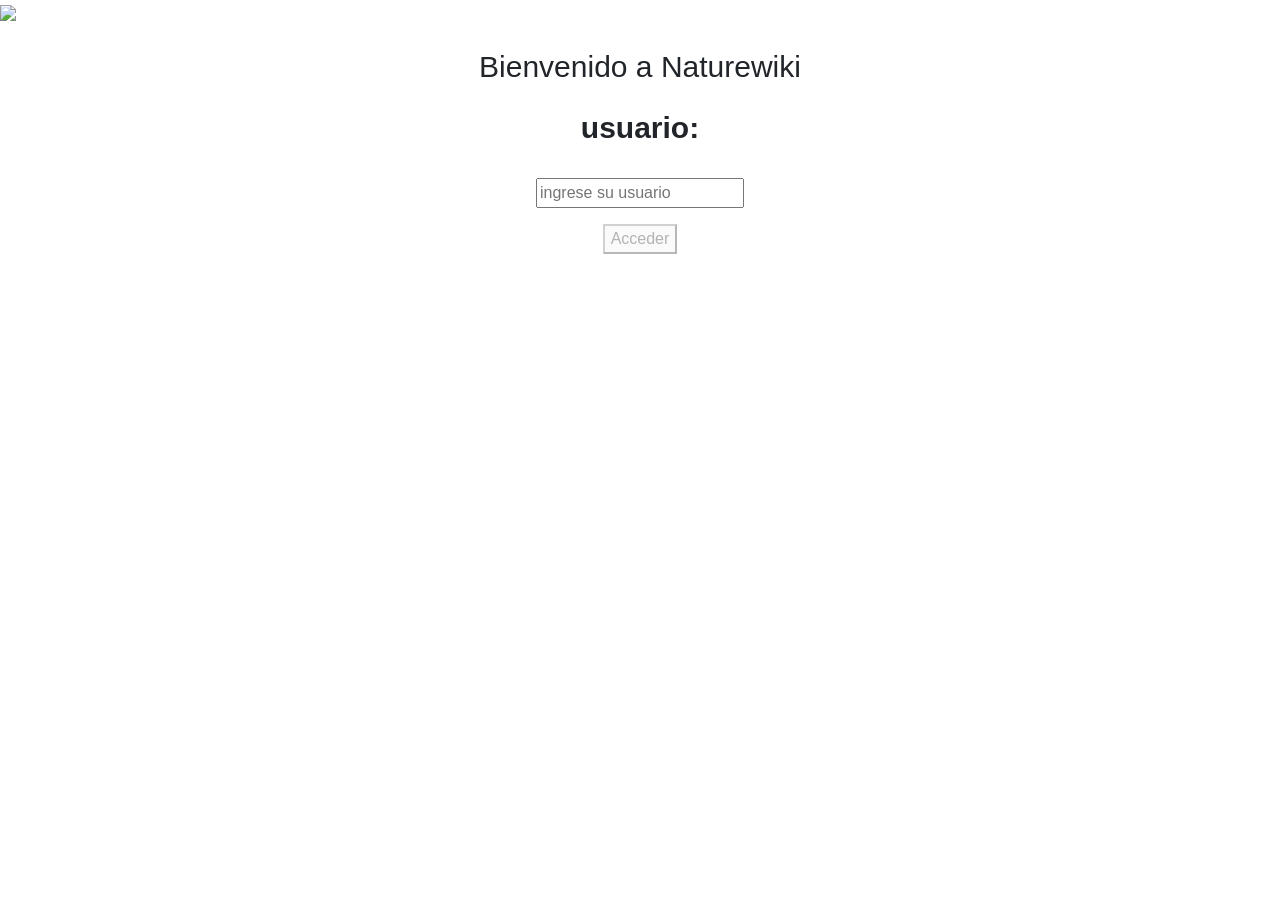
==== index.html @ 23afddbb "Add files via upload" ====
<!DOCTYPE html>
<!--
Click nbfs://nbhost/SystemFileSystem/Templates/Licenses/license-default.txt to change this license
Click nbfs://nbhost/SystemFileSystem/Templates/JSP_Servlet/Html.html to edit this template
-->
<html>
    <head>
        <title> WIKI nature</title>
        <meta charset="UTF-8">
        <meta name="viewport" content="width=device-width, initial-scale=1.0">
        
        <link rel="stylesheet" href="https://cdn.jsdelivr.net/npm/bootstrap@4.1.3/dist/css/bootstrap.min.css" integrity="sha384-MCw98/SFnGE8fJT3GXwEOngsV7Zt27NXFoaoApmYm81iuXoPkFOJwJ8ERdknLPMO" crossorigin="anonymous"/>
<link href="css/style2.css" rel="stylesheet" type="text/css"/>
    </head>
    <body>
        <div  class ="contenedor" id="principal">
            <div id ="imagen">
                <img src="images/desktop-wallpaper-nature-background-super-high-resolution-nature.jpg" class="imagen"/>
                <p style="margin-top: 20px;text-align: center; font-size:30px">
                    Bienvenido a Naturewiki</p>
                <div class="form-group" style="text-align: center;">
                    <label style="font-weight: bold ; font-size:30px" >usuario:</label>
                    <p style="margin-top: 20px;text-align: center">
                    <input class="form-group" id="Usuario" type="text" name="txtnom" placeholder="ingrese su usuario" style="display: block; margin-left: auto; margin-right: auto;" />
                    <button id="Acceso" disabled >Acceder</button>
                </div>
            </div>
        </div>
       <script>
    const inputUsuario = document.getElementById("Usuario");
    const botonAcceder = document.getElementById("Acceso");
    
    inputUsuario.addEventListener("input", function() {
        if (inputUsuario.value.trim().length > 0) {
            botonAcceder.disabled = false;
        } else {
            botonAcceder.disabled = true;
        }
    });

    botonAcceder.addEventListener("click", function() {
       
        window.location.href = "inicio.html"; 
    });
</script>
        
    </body>  
</html>
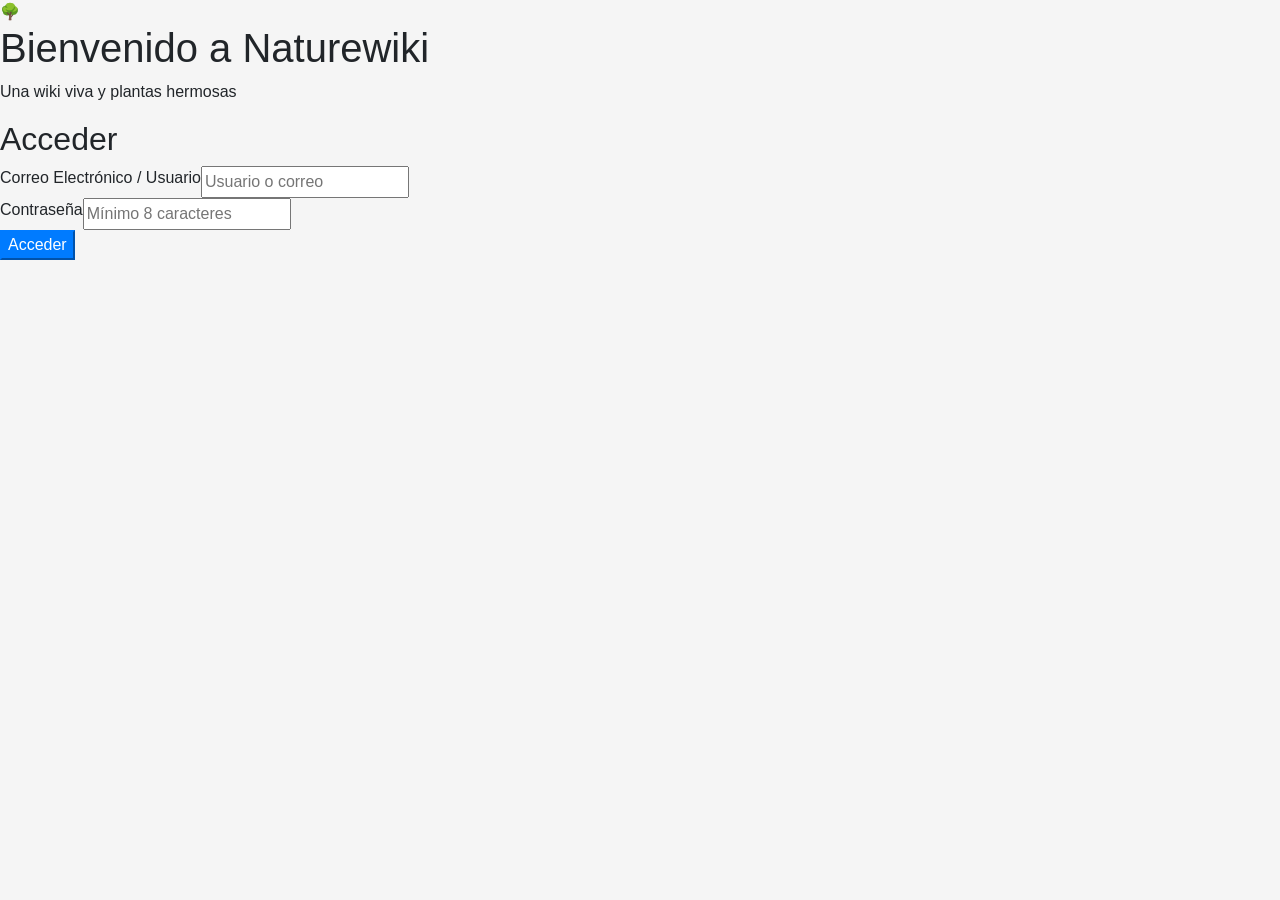
==== commit 26c68990: "Add files via upload" ====
--- a/index.html
+++ b/index.html
@@ -3,49 +3,79 @@
 Click nbfs://nbhost/SystemFileSystem/Templates/Licenses/license-default.txt to change this license
 Click nbfs://nbhost/SystemFileSystem/Templates/JSP_Servlet/Html.html to edit this template
 -->
-<html>
-    <head>
-        <title> WIKI nature</title>
-        <meta charset="UTF-8">
-        <meta name="viewport" content="width=device-width, initial-scale=1.0">
+
+<html lang="es">
+         <head>
+    <meta charset="UTF-8">
+    <meta name="viewport" content="width=device-width, initial-scale=1.0">
+    <title>Naturewiki - Acceder</title>
+    <link href="css/style2.css" rel="stylesheet" type="text/css"/>
+    <link rel="stylesheet" href="https://cdn.jsdelivr.net/npm/bootstrap@4.1.3/dist/css/bootstrap.min.css" integrity="sha384-MCw98/SFnGE8fJT3GXwEOngsV7Zt27NXFoaoApmYm81iuXoPkFOJwJ8ERdknLPMO" crossorigin="anonymous"/>
+</head>
+
+<body>
+    <div class="contenedor"> 
         
-        <link rel="stylesheet" href="https://cdn.jsdelivr.net/npm/bootstrap@4.1.3/dist/css/bootstrap.min.css" integrity="sha384-MCw98/SFnGE8fJT3GXwEOngsV7Zt27NXFoaoApmYm81iuXoPkFOJwJ8ERdknLPMO" crossorigin="anonymous"/>
-<link href="css/style2.css" rel="stylesheet" type="text/css"/>
-    </head>
-    <body>
-        <div  class ="contenedor" id="principal">
-            <div id ="imagen">
-                <img src="images/desktop-wallpaper-nature-background-super-high-resolution-nature.jpg" class="imagen"/>
-                <p style="margin-top: 20px;text-align: center; font-size:30px">
-                    Bienvenido a Naturewiki</p>
-                <div class="form-group" style="text-align: center;">
-                    <label style="font-weight: bold ; font-size:30px" >usuario:</label>
-                    <p style="margin-top: 20px;text-align: center">
-                    <input class="form-group" id="Usuario" type="text" name="txtnom" placeholder="ingrese su usuario" style="display: block; margin-left: auto; margin-right: auto;" />
-                    <button id="Acceso" disabled >Acceder</button>
+        <header class="content">
+            <span class="logo" aria-hidden="true"
+                  >🌳</span>
+            <h1>Bienvenido a Naturewiki</h1>
+            <p>Una wiki viva y plantas hermosas</p>
+        </header>
+
+        <main class="sign">
+            <h2>Acceder</h2>
+            
+            <form id="loginForm" action="#" method="POST"> 
+                
+                <div class="input-group"> 
+                    <label for="inputUsuario">Correo Electrónico / Usuario</label>
+                    <input 
+                        type="text" 
+                        id="inputUsuario" 
+                        placeholder="Usuario o correo" 
+                        required 
+                        oninput="validarAcceso()" 
+                    >
                 </div>
-            </div>
-        </div>
-       <script>
-    const inputUsuario = document.getElementById("Usuario");
-    const botonAcceder = document.getElementById("Acceso");
+                
+                <div class="input-group"> 
+                    <label for="inputPassword">Contraseña</label>
+                    <input 
+                        type="password" 
+                        id="inputPassword" 
+                        placeholder="Mínimo 8 caracteres" 
+                        required
+                    >
+                </div>
+                
+                <button type="submit" id="botonAcceso" disabled class="btn-primary">
+                    Acceder
+                </button>
+                
+            </form>
+            
+        </main>
+    </div>
     
-    inputUsuario.addEventListener("input", function() {
-        if (inputUsuario.value.trim().length > 0) {
-            botonAcceder.disabled = false;
-        } else {
-            botonAcceder.disabled = true;
+    <script>
+        
+        const inputUsuario = document.getElementById("inputUsuario");
+        const botonAcceso = document.getElementById("botonAcceso");
+        function validarAcceso() {
+            botonAcceso.disabled = inputUsuario.value.trim().length === 0;
         }
-    });
-
-    botonAcceder.addEventListener("click", function() {
-       
-        window.location.href = "inicio.html"; 
-    });
-</script>
+        inputUsuario.addEventListener("input", validarAcceso);
+        botonAcceso.addEventListener("click", function(event) {
+            event.preventDefault();  
+            
+                        window.location.href = "inicio.html"; 
+        });
+        document.addEventListener('DOMContentLoaded', validarAcceso);
         
-    </body>  
+        
+    </script>
+</body>
 </html>
 
 
-
--- a/css/style2.css
+++ b/css/style2.css
@@ -0,0 +1,141 @@
+/*
+Click nbfs://nbhost/SystemFileSystem/Templates/Licenses/license-default.txt to change this license
+Click nbfs://nbhost/SystemFileSystem/Templates/JSP_Servlet/CascadeStyleSheet.css to edit this template
+*/
+/* 
+    Created on : 25/10/2025, 10:14:02 a. m.
+    Author     : samir
+*/
+.contenedor{
+    background-color: whitesmoke;
+   background-position: center center;
+    background-size: cover;
+    background-repeat: no-repeat;
+    height: 100vh;
+    width: 100vw;
+  
+   
+}
+
+.imagen{
+    
+    height: auto;
+    width:auto;
+   margin-left: 100px;
+   margin-right: 100px;
+   margin-top: 20px;
+}
+.p{
+    font-size: 50px;
+}
+#Acceso{
+        margin-top: 15px;
+}
+.fondito {
+    height: 200px;
+    width: 400px;
+   
+    margin-left: auto;
+    margin-right: auto;
+    margin-top: 100px;
+}
+
+.lisi {
+    height: 200px;
+    width: 400px;
+    margin-left: 0;
+    margin-right: auto;
+    margin-top: 100px;
+}
+
+
+.imal {
+    width: 500px;
+    margin-left: auto;  
+    margin-right: 0; 
+}
+
+.fondo {
+    
+    background-image: url("../images/pc-nature-beauty-2048x1152-wallpaper-preview.jpg");
+    
+    background-position: center center;
+    background-size: cover;
+    background-repeat: no-repeat;
+    height: 100vh;
+    width: 100vw;
+}
+
+
+
+
+.ficha-planta {
+    max-width: 600px;
+    margin: 40px auto; 
+    padding: 20px;
+    border: 1px solid #ddd;
+    border-radius: 8px;
+    box-shadow: 0 4px 8px rgba(0, 0, 0, 0.1);
+    text-align: center; 
+}
+
+
+.ficha-planta img {
+    max-width: 100%;
+    height: auto;
+    display: block; 
+    margin: 10px auto; 
+}
+#contener{
+    background: transparent;
+    border: none;
+    color: palevioletred;
+    cursor: pointer;
+    
+}
+
+
+#simple-menu {
+    text-align: center; 
+    background-color: #333; 
+    padding: 10px 0; 
+    margin-bottom: 20px; 
+    overflow: hidden; 
+}
+
+
+.menu-button {
+    color: white; 
+    text-decoration: none; 
+    padding: 10px 15px; 
+    margin: 0 5px; 
+    display: inline-block; 
+    border-radius: 5px; 
+    transition: background-color 0.3s; 
+    font-family: sans-serif; 
+}
+
+
+.menu-button:hover {
+    background-color: #555; 
+}
+
+
+.menu-button.active {
+    background-color: #007bff; 
+    font-weight: bold;
+}
+
+
+@media (max-width: 600px) {
+    #simple-menu .menu-button {
+        display: block; 
+        margin: 5px 0;  
+    }
+}
+
+main img {
+    max-width: 100%;
+    height: auto;    
+    display: block;  
+}
